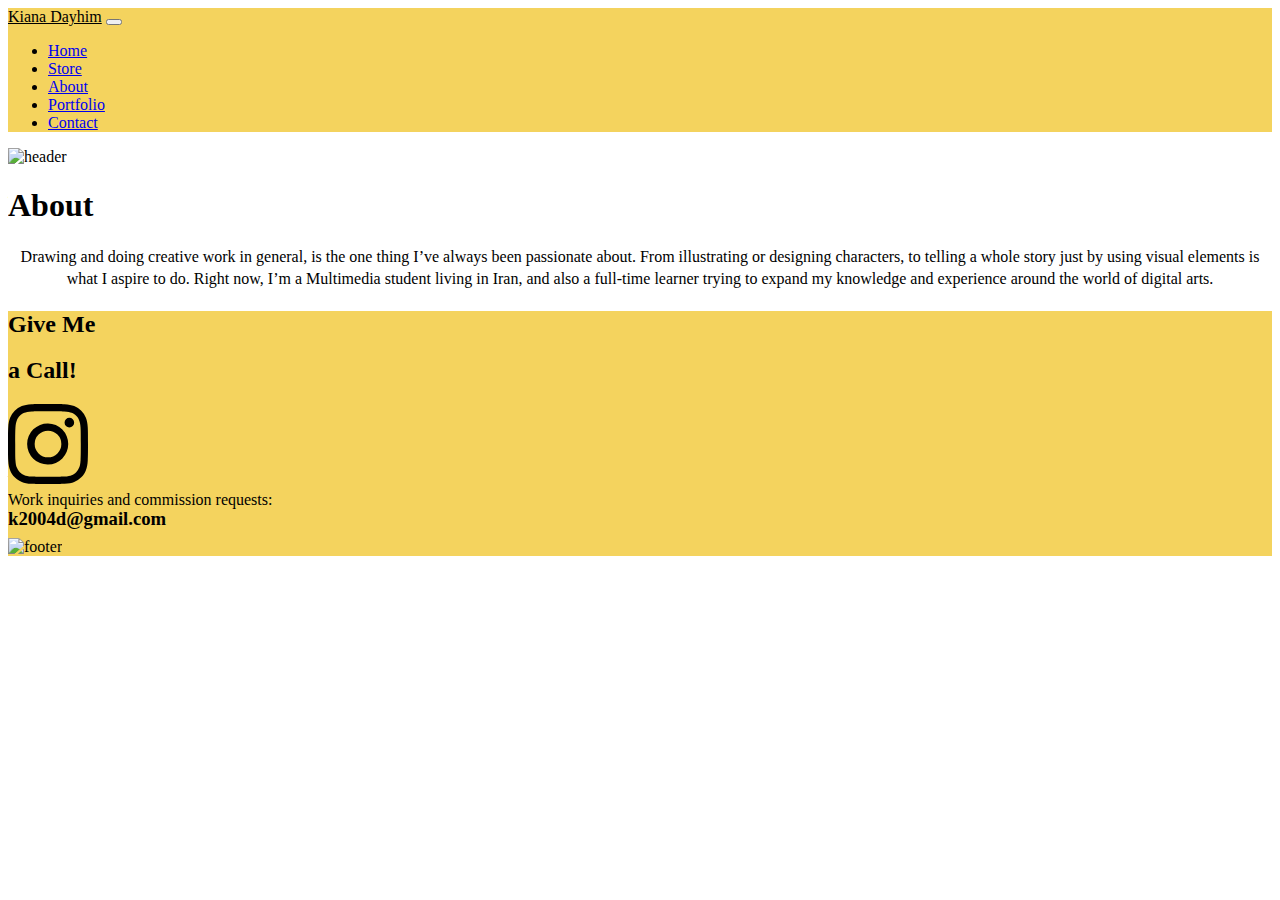
==== about.html @ 242da96f "Store, About, and Home pages" ====
<html lang="en">

<head>
    <meta charset="UTF-8">
    <meta name="viewport" content="width=device-width, initial-scale=1.0">
    <title>About</title>

    <link href="Bootstrap5-3.css" rel="stylesheet">
    <link rel="preconnect" href="https://fonts.googleapis.com">
    <link rel="preconnect" href="https://fonts.gstatic.com" crossorigin>
    <link href="https://fonts.googleapis.com/css2?family=Henny+Penny&display=swap" rel="stylesheet">
    <link rel="stylesheet" href="style.css">
</head>

<header>
    <nav class="navbar navbar-expand-lg">
        <div class="container">
            <a class="navbar-brand fw-bold" href="#">Kiana Dayhim</a>
            <button class="navbar-toggler" type="button" data-bs-toggle="collapse"
                data-bs-target="#navbarSupportedContent" aria-controls="navbarSupportedContent" aria-expanded="false"
                aria-label="Toggle navigation">
                <span class="navbar-toggler-icon"></span>
            </button>
            <div class="collapse navbar-collapse" id="navbarSupportedContent">
                <ul class="navbar-nav ms-auto mb-2 mb-lg-0">
                    <li class="nav-item">
                        <a class="nav-link" aria-current="page" href="index.html">Home</a>
                    </li>
                    <li class="nav-item">
                        <a class="nav-link" href="store.html">Store</a>
                    </li>
                    <li class="nav-item">
                        <a class="nav-link fs-5 fw-bold active" href="about.html">About</a>
                    </li>
                    <li class="nav-item">
                        <a class="nav-link" href="portfolio.html">Portfolio</a>
                    </li>
                    <li class="nav-item">
                        <a class="nav-link" href="contact.html">Contact</a>
                    </li>
                </ul>
            </div>
        </div>
    </nav>
</header>

<body>
    <div class="container pt-5">
        <div class="col-12 col-lg-10 mx-auto">
            <img src="pics/about/AboutPicture.png" alt="header" class="img-fluid" />
        </div>
        <div class="col-12 col-lg-8 mx-auto mb-4 mt-4 text-center">
            <h1 class="display-4 fw-bold">About</h1>
             <p class="lead pb-5 pt-1" style="line-height: 1.4; text-align: center;">
                Drawing and doing creative work in general, is the one thing I’ve always been passionate about. From illustrating or designing characters, to telling a whole story just by using visual elements is what I aspire to do. Right now, I’m a Multimedia student living in Iran, and also a full-time learner trying to expand my knowledge and experience around the world of digital arts. 
            </p>
        </div>
    </div>

    <footer class="footer">
        <div class="container pt-4">
            <div class="row">
                <!-- title and logos -->
            <div class="col-12 col-lg-6 d-flex flex-column justify-content-evenly gap-4">
                <div class="col-12 col-lg-6">
                    <h2 class="display-4 fw-bold">Give Me</h2>
                    <h2 class="display-4 fw-bold">a Call!</h2>
                </div>

                <!-- down part -->
                <div class="d-flex flex-column gap-4">
                    <div class="row d-flex gap-1 align-items-center">
                        <!-- Behnace -->
                        <script src="https://unpkg.com/@dotlottie/player-component@2.7.12/dist/dotlottie-player.mjs" type="module"></script>
                        <dotlottie-player src="https://lottie.host/b8a66567-55cc-475c-ae41-93849db444a5/aBhq0CaNK7.lottie" background="transparent" speed="0.5" style="width: 100px; height: 100px" loop autoplay></dotlottie-player>
                        <!-- linkedin -->
                        <script src="https://unpkg.com/@dotlottie/player-component@2.7.12/dist/dotlottie-player.mjs" type="module"></script>
                        <dotlottie-player src="https://lottie.host/53664da2-1240-49eb-b3ec-7bb57c32bf92/sxEuGHXUP1.lottie" background="transparent" speed="0.5" style="width: 100px; height: 100px" loop autoplay></dotlottie-player>
                        <!-- Instagram -->
                        <svg xmlns="http://www.w3.org/2000/svg"
                        class="bi bi-instagram" 
                        viewBox="0 0 16 16" 
                        fill="currentColor" 
                        style="width: 80px; height: 80px;">
                            <path d="M8 0C5.829 0 5.556.01 4.703.048 3.85.088 3.269.222 2.76.42a3.9 3.9 0 0 0-1.417.923A3.9 3.9 0 0 0 .42 2.76C.222 3.268.087 3.85.048 4.7.01 5.555 0 5.827 0 8.001c0 2.172.01 2.444.048 3.297.04.852.174 1.433.372 1.942.205.526.478.972.923 1.417.444.445.89.719 1.416.923.51.198 1.09.333 1.942.372C5.555 15.99 5.827 16 8 16s2.444-.01 3.298-.048c.851-.04 1.434-.174 1.943-.372a3.9 3.9 0 0 0 1.416-.923c.445-.445.718-.891.923-1.417.197-.509.332-1.09.372-1.942C15.99 10.445 16 10.173 16 8s-.01-2.445-.048-3.299c-.04-.851-.175-1.433-.372-1.941a3.9 3.9 0 0 0-.923-1.417A3.9 3.9 0 0 0 13.24.42c-.51-.198-1.092-.333-1.943-.372C10.443.01 10.172 0 7.998 0zm-.717 1.442h.718c2.136 0 2.389.007 3.232.046.78.035 1.204.166 1.486.275.373.145.64.319.92.599s.453.546.598.92c.11.281.24.705.275 1.485.039.843.047 1.096.047 3.231s-.008 2.389-.047 3.232c-.035.78-.166 1.203-.275 1.485a2.5 2.5 0 0 1-.599.919c-.28.28-.546.453-.92.598-.28.11-.704.24-1.485.276-.843.038-1.096.047-3.232.047s-2.39-.009-3.233-.047c-.78-.036-1.203-.166-1.485-.276a2.5 2.5 0 0 1-.92-.598 2.5 2.5 0 0 1-.6-.92c-.109-.281-.24-.705-.275-1.485-.038-.843-.046-1.096-.046-3.233s.008-2.388.046-3.231c.036-.78.166-1.204.276-1.486.145-.373.319-.64.599-.92s.546-.453.92-.598c.282-.11.705-.24 1.485-.276.738-.034 1.024-.044 2.515-.045zm4.988 1.328a.96.96 0 1 0 0 1.92.96.96 0 0 0 0-1.92m-4.27 1.122a4.109 4.109 0 1 0 0 8.217 4.109 4.109 0 0 0 0-8.217m0 1.441a2.667 2.667 0 1 1 0 5.334 2.667 2.667 0 0 1 0-5.334"/>
                        </svg>
                    </div>

                    <!-- email -->
                    <div class="container"; style= "line-height: 0;">
                        <p> Work inquiries and commission requests:</p>
                        <h3 style="fw-bold"> k2004d@gmail.com </h3>
                    </div>    
                </div>    
            </div> 

            <!-- footer image -->
            <div class="col-12 col-lg-6">
                <img src="pics/footer.png" alt="footer" class="img-fluid" />
            </div>
            </div>
        </div>
    </footer>


    <script src="Bootstrap5-3.js"></script>
    <script type="module" src="https://unpkg.com/ionicons@7.1.0/dist/ionicons/ionicons.esm.js"></script>
    <script nomodule src="https://unpkg.com/ionicons@7.1.0/dist/ionicons/ionicons.js"></script>     
</body>
---- style.css ----
.navbar {
    background-color: #F4D35E;
}

.navbar-brand,
.text-primary {
    color: #000000 !important;
}

header {
    background-color: #ffffff;
}

footer {
    background-color: #F4D35E;
}

h5 {
    font-size: 14px;
}

.btn-custom {
    background-color: #30C2FF;
    color: white;
    border: none;
    padding-left: 80px;
    padding-right: 80px;
    border-radius: 20px;
}

.card {
    padding-bottom: 5pt;
    box-shadow: 0px 4px 8px rgba(0, 0, 0, 0.2);
}
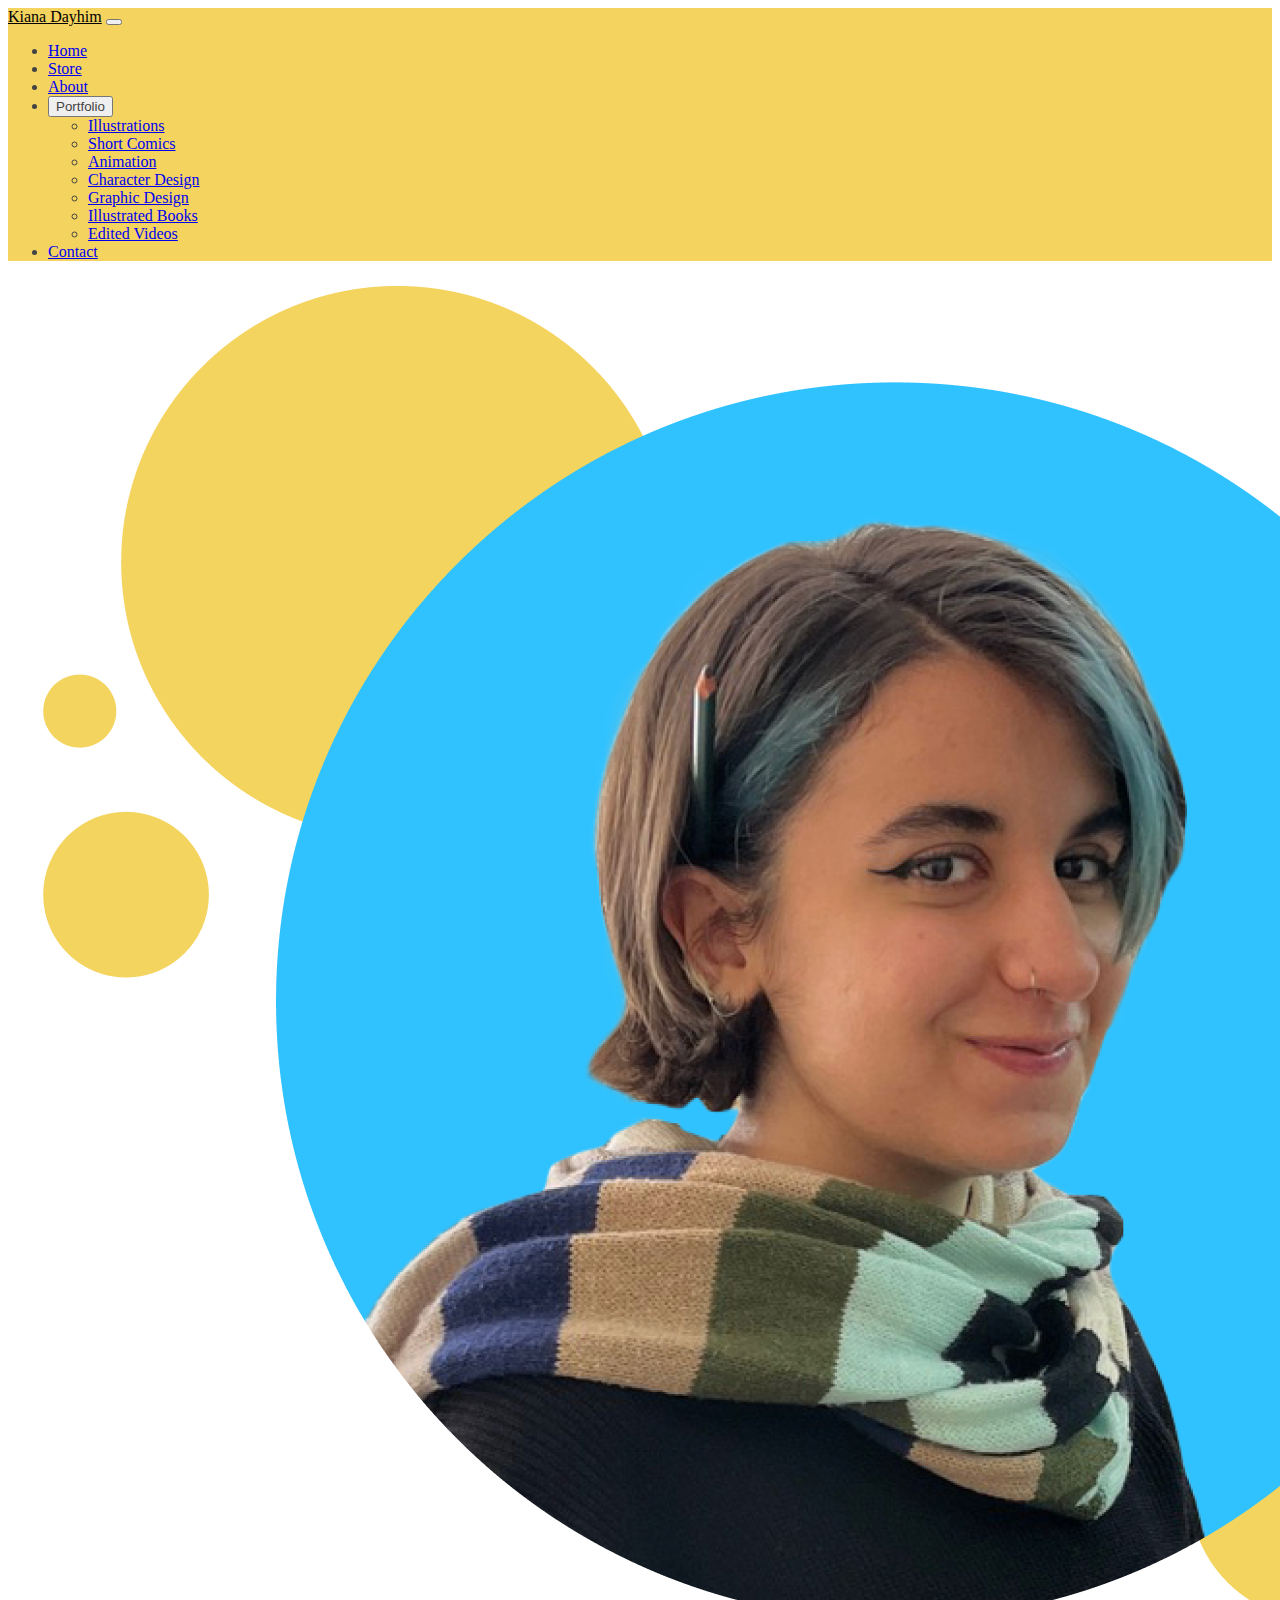
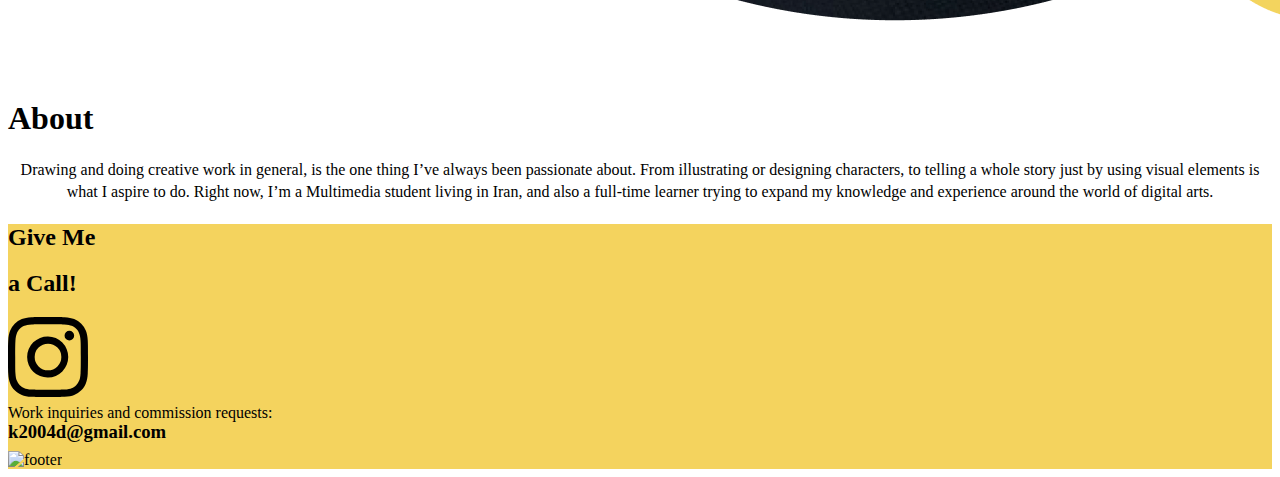
==== commit 27eb7091: "added some components / fixed the issues" ====
--- a/about.html
+++ b/about.html
@@ -32,9 +32,25 @@
                     <li class="nav-item">
                         <a class="nav-link fs-5 fw-bold active" href="about.html">About</a>
                     </li>
+                    
+                    <!-- dropdown -->
                     <li class="nav-item">
-                        <a class="nav-link" href="portfolio.html">Portfolio</a>
-                    </li>
+                        <div class="dropdown">
+                            <button class="btn btn-dropdown dropdown-toggle" type="button" data-bs-toggle="dropdown" aria-expanded="false">
+                            Portfolio
+                            </button>
+                            <ul class="dropdown-menu">
+                            <li><a class="dropdown-item" href="illustrations.html">Illustrations</a></li>
+                            <li><a class="dropdown-item" href="comics.html">Short Comics</a></li>
+                            <li><a class="dropdown-item" href="#">Animation</a></li>
+                            <li><a class="dropdown-item" href="#">Character Design</a></li>
+                            <li><a class="dropdown-item" href="#">Graphic Design</a></li>
+                            <li><a class="dropdown-item" href="illuBooks.html">Illustrated Books</a></li>
+                            <li><a class="dropdown-item" href="#">Edited Videos</a></li>
+                            </ul>
+                        </div>
+                    </li> 
+                    
                     <li class="nav-item">
                         <a class="nav-link" href="contact.html">Contact</a>
                     </li>
@@ -47,7 +63,7 @@
 <body>
     <div class="container pt-5">
         <div class="col-12 col-lg-10 mx-auto">
-            <img src="pics/about/AboutPicture.png" alt="header" class="img-fluid" />
+            <img src="AboutPicture.png" alt="header" class="img-fluid" />
         </div>
         <div class="col-12 col-lg-8 mx-auto mb-4 mt-4 text-center">
             <h1 class="display-4 fw-bold">About</h1>
@@ -96,7 +112,7 @@
 
             <!-- footer image -->
             <div class="col-12 col-lg-6">
-                <img src="pics/footer.png" alt="footer" class="img-fluid" />
+                <img src="footer.png" alt="footer" class="img-fluid" />
             </div>
             </div>
         </div>
--- a/style.css
+++ b/style.css
@@ -31,4 +31,30 @@
 .card {
     padding-bottom: 5pt;
     box-shadow: 0px 4px 8px rgba(0, 0, 0, 0.2);
+}
+
+.nav-item {
+    color: #434343;
+}
+
+.btn-dropdown {
+    color: #434343;
+}
+
+.btn-MyCart {
+    background-color: #30C2FF;
+    color: white;
+    border: none;
+    padding-left: 20px;
+    padding-right: 20px;
+    border-radius: 20px;
+}
+
+.btn-closing {
+    background-color: none;
+    color: rgb(0, 0, 0);
+    border-color: #000000;
+    padding-left: 20px;
+    padding-right: 20x;
+    border-radius: 20px;
 }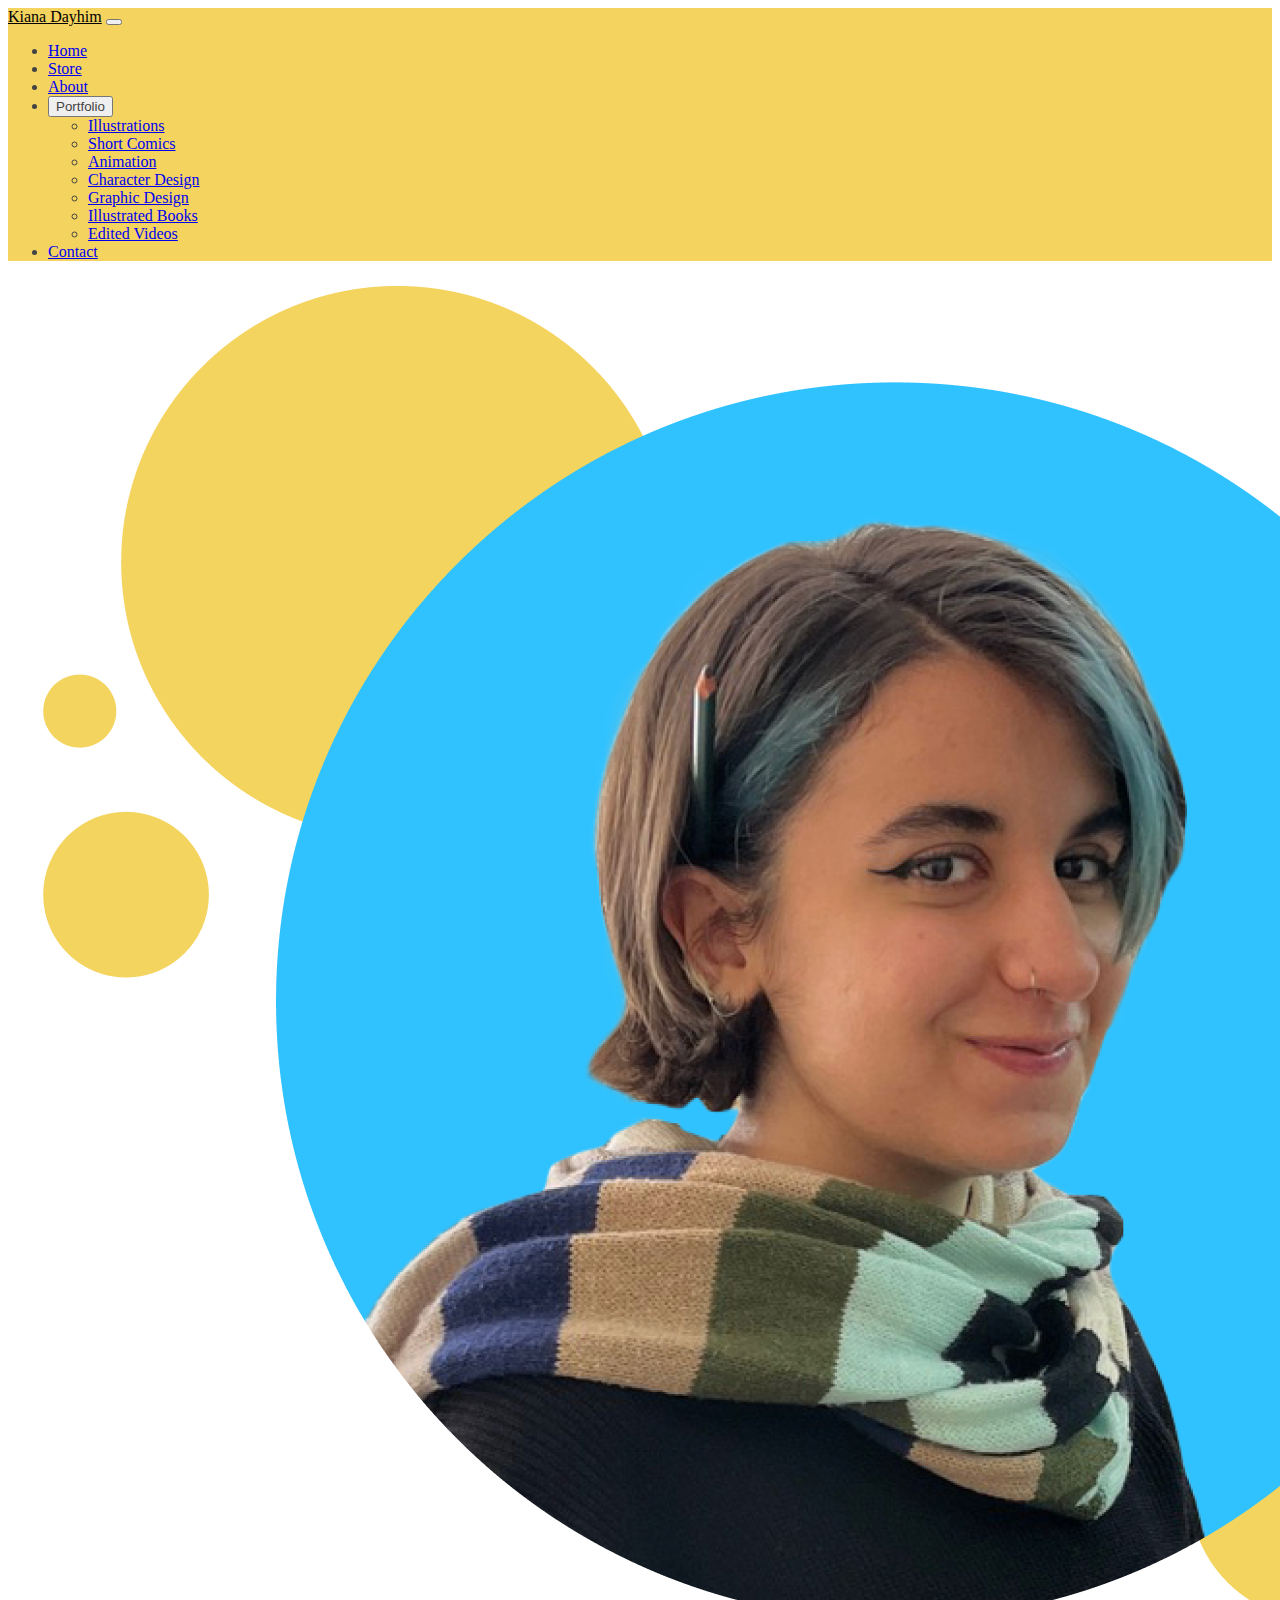
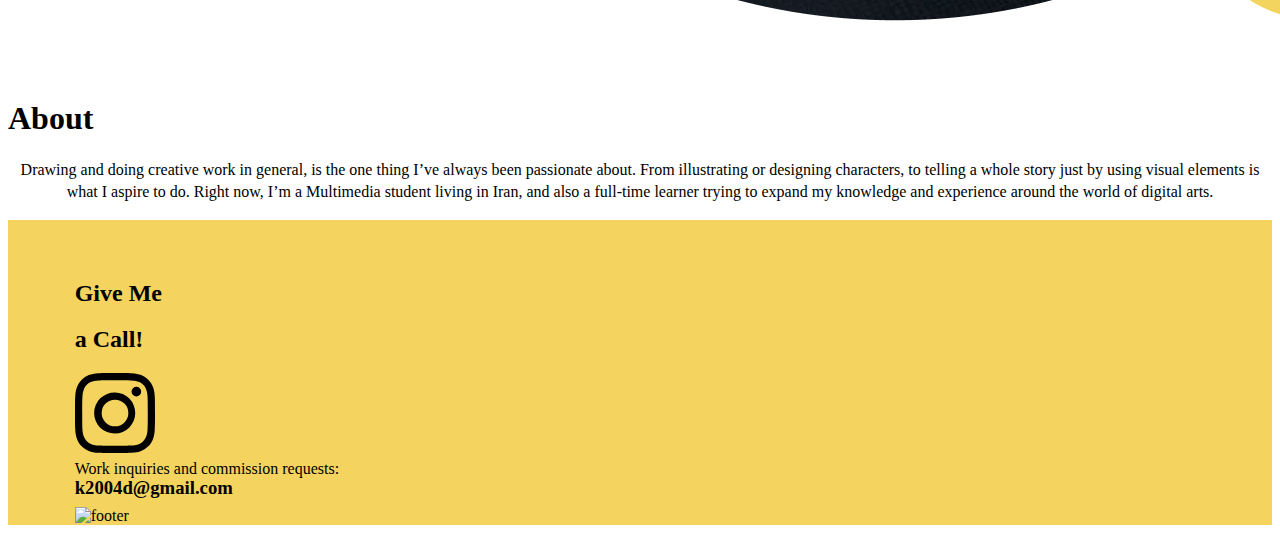
==== commit 88bbee25: "final touches + fixing issues" ====
--- a/about.html
+++ b/about.html
@@ -73,7 +73,7 @@
         </div>
     </div>
 
-    <footer class="footer">
+    <footer class="footer mt-4">
         <div class="container pt-4">
             <div class="row">
                 <!-- title and logos -->
@@ -105,7 +105,7 @@
                     <!-- email -->
                     <div class="container"; style= "line-height: 0;">
                         <p> Work inquiries and commission requests:</p>
-                        <h3 style="fw-bold"> k2004d@gmail.com </h3>
+                        <h3 class="fw-bold"> k2004d@gmail.com </h3>
                     </div>    
                 </div>    
             </div> 
@@ -119,6 +119,9 @@
     </footer>
 
 
+    <script src="https://unpkg.com/@dotlottie/player-component@2.7.12/dist/dotlottie-player.mjs" type="module"></script>
+    <script src="https://unpkg.com/@dotlottie/player-component@2.7.12/dist/dotlottie-player.mjs" type="module"></script>
+
     <script src="Bootstrap5-3.js"></script>
     <script type="module" src="https://unpkg.com/ionicons@7.1.0/dist/ionicons/ionicons.esm.js"></script>
     <script nomodule src="https://unpkg.com/ionicons@7.1.0/dist/ionicons/ionicons.js"></script>     
--- a/style.css
+++ b/style.css
@@ -13,6 +13,9 @@
 
 footer {
     background-color: #F4D35E;
+    padding-right: 30pt;
+    padding-left: 50pt;
+    padding-top: 30pt;
 }
 
 h5 {
@@ -57,4 +60,32 @@
     padding-left: 20px;
     padding-right: 20x;
     border-radius: 20px;
+}
+
+.btn-proceed {
+    background-color: #30C2FF;
+    color: white;
+    border: none;
+    padding-left: 70px;
+    padding-right: 70px;
+    border-radius: 30px;
+    padding-top: 10px;
+    padding-bottom: 10px;
+}
+
+.box-with-shadow{
+    background-color: #ffffff;
+    border-radius: 8pt;
+    box-shadow: 0px 4px 8px rgba(0, 0, 0, 0.2);
+}
+
+.btn-ReadHere {
+    background-color: #30C2FF;
+    color: white;
+    border: none;
+    padding-left: 70px;
+    padding-right: 70px;
+    border-radius: 30px;
+    padding-top: 10px;
+    padding-bottom: 10px;
 }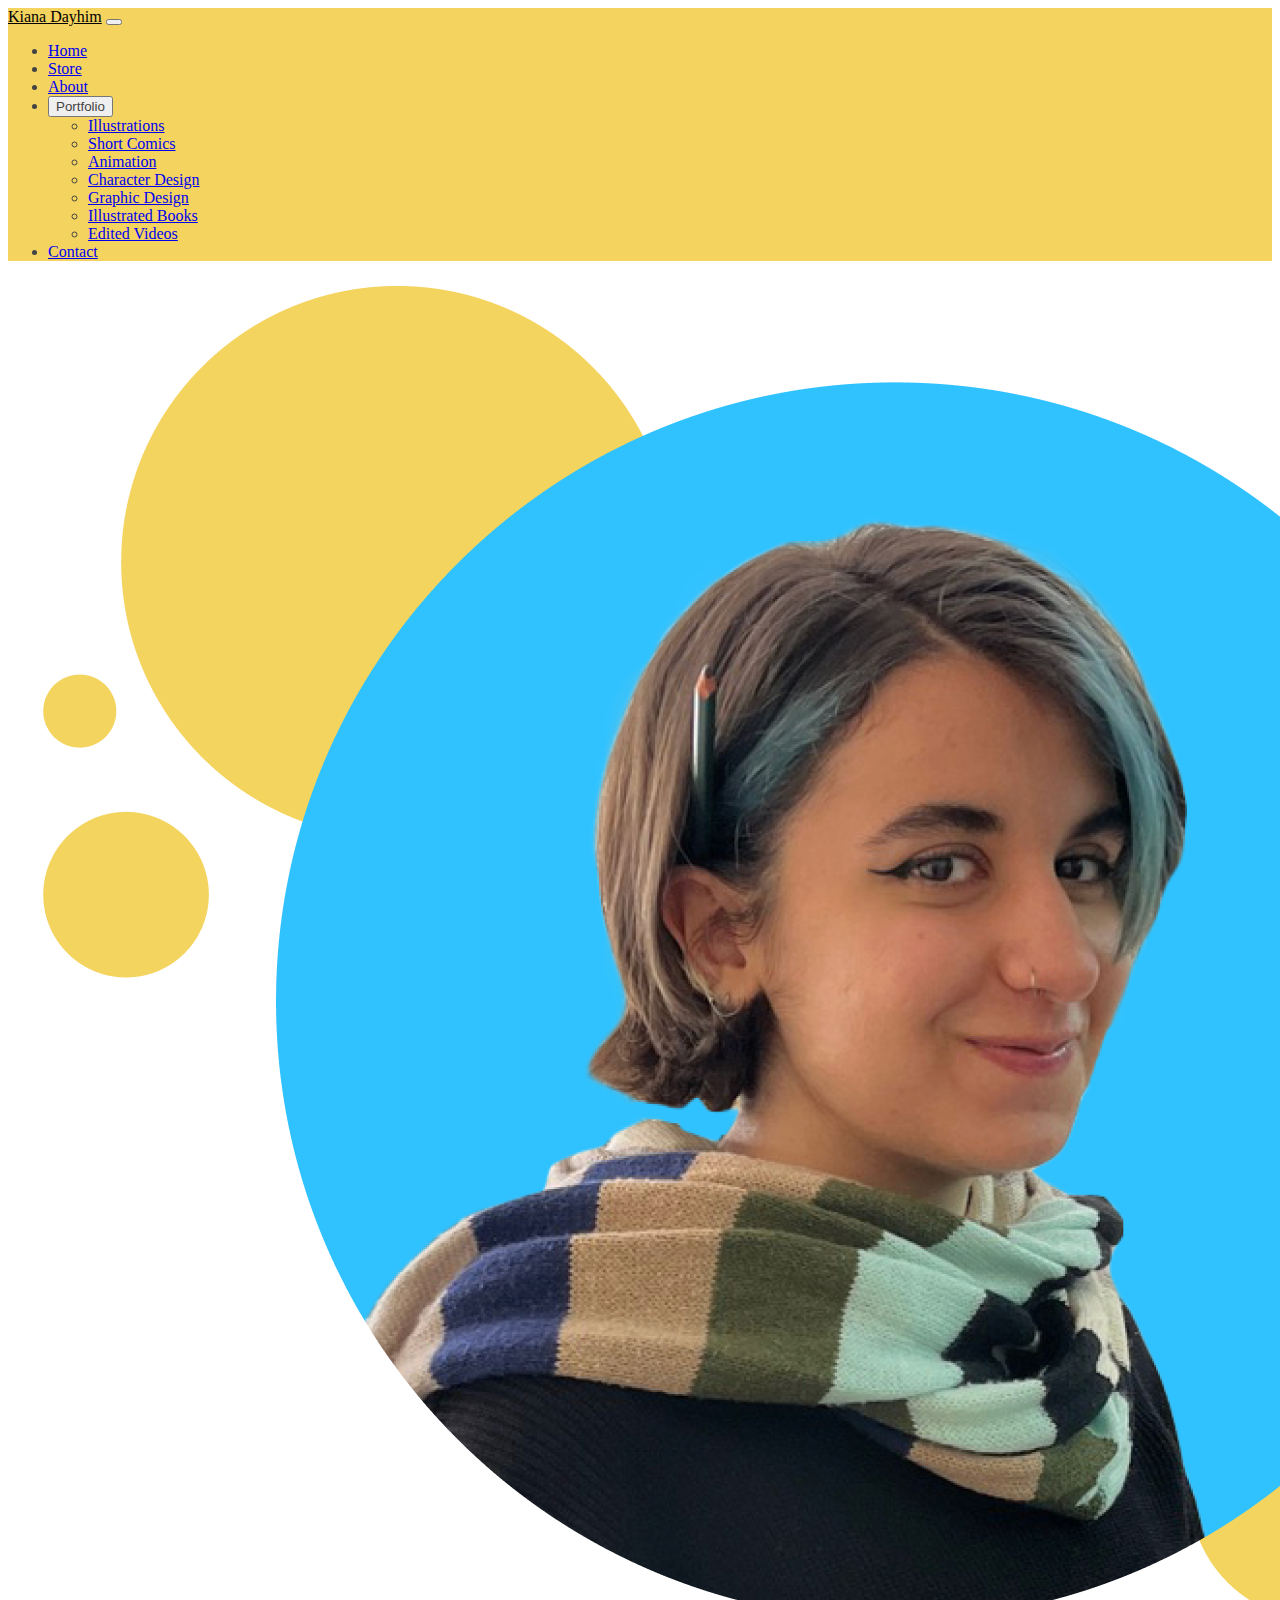
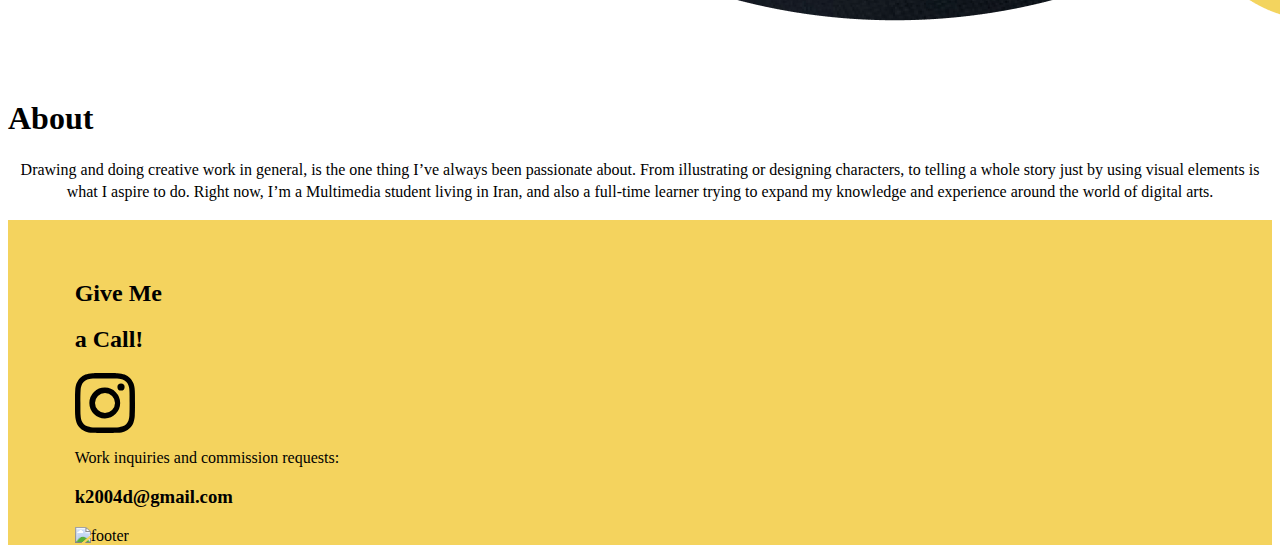
==== commit cb437e0d: "fixed the final layout and responsive issues." ====
--- a/about.html
+++ b/about.html
@@ -74,49 +74,52 @@
     </div>
 
     <footer class="footer mt-4">
-        <div class="container pt-4">
+        <section class="container">
             <div class="row">
-                <!-- title and logos -->
-            <div class="col-12 col-lg-6 d-flex flex-column justify-content-evenly gap-4">
-                <div class="col-12 col-lg-6">
+                <div class="col-12 col-lg-6 d-flex flex-column gap-3 mt-2">
+                    <!-- title and logos -->
                     <h2 class="display-4 fw-bold">Give Me</h2>
                     <h2 class="display-4 fw-bold">a Call!</h2>
+
+                    <!-- down part -->
+                    <div class="d-flex flex-column gap-4 mt-5">
+                        <div class="row d-flex gap-1 align-items-center">
+                            <!-- Behnace -->
+                            <script src="https://unpkg.com/@dotlottie/player-component@2.7.12/dist/dotlottie-player.mjs"
+                                type="module"></script>
+                            <dotlottie-player
+                                src="https://lottie.host/b8a66567-55cc-475c-ae41-93849db444a5/aBhq0CaNK7.lottie"
+                                background="transparent" speed="0.5" style="width: 80px; height: 80px" loop
+                                autoplay></dotlottie-player>
+                            <!-- linkedin -->
+                            <script src="https://unpkg.com/@dotlottie/player-component@2.7.12/dist/dotlottie-player.mjs"
+                                type="module"></script>
+                            <dotlottie-player
+                                src="https://lottie.host/53664da2-1240-49eb-b3ec-7bb57c32bf92/sxEuGHXUP1.lottie"
+                                background="transparent" speed="0.5" style="width: 80px; height: 80px" loop
+                                autoplay></dotlottie-player>
+                            <!-- Instagram -->
+                            <svg xmlns="http://www.w3.org/2000/svg" class="bi bi-instagram" viewBox="0 0 16 16"
+                                fill="currentColor" style="width: 60px; height: 60px;">
+                                <path
+                                    d="M8 0C5.829 0 5.556.01 4.703.048 3.85.088 3.269.222 2.76.42a3.9 3.9 0 0 0-1.417.923A3.9 3.9 0 0 0 .42 2.76C.222 3.268.087 3.85.048 4.7.01 5.555 0 5.827 0 8.001c0 2.172.01 2.444.048 3.297.04.852.174 1.433.372 1.942.205.526.478.972.923 1.417.444.445.89.719 1.416.923.51.198 1.09.333 1.942.372C5.555 15.99 5.827 16 8 16s2.444-.01 3.298-.048c.851-.04 1.434-.174 1.943-.372a3.9 3.9 0 0 0 1.416-.923c.445-.445.718-.891.923-1.417.197-.509.332-1.09.372-1.942C15.99 10.445 16 10.173 16 8s-.01-2.445-.048-3.299c-.04-.851-.175-1.433-.372-1.941a3.9 3.9 0 0 0-.923-1.417A3.9 3.9 0 0 0 13.24.42c-.51-.198-1.092-.333-1.943-.372C10.443.01 10.172 0 7.998 0zm-.717 1.442h.718c2.136 0 2.389.007 3.232.046.78.035 1.204.166 1.486.275.373.145.64.319.92.599s.453.546.598.92c.11.281.24.705.275 1.485.039.843.047 1.096.047 3.231s-.008 2.389-.047 3.232c-.035.78-.166 1.203-.275 1.485a2.5 2.5 0 0 1-.599.919c-.28.28-.546.453-.92.598-.28.11-.704.24-1.485.276-.843.038-1.096.047-3.232.047s-2.39-.009-3.233-.047c-.78-.036-1.203-.166-1.485-.276a2.5 2.5 0 0 1-.92-.598 2.5 2.5 0 0 1-.6-.92c-.109-.281-.24-.705-.275-1.485-.038-.843-.046-1.096-.046-3.233s.008-2.388.046-3.231c.036-.78.166-1.204.276-1.486.145-.373.319-.64.599-.92s.546-.453.92-.598c.282-.11.705-.24 1.485-.276.738-.034 1.024-.044 2.515-.045zm4.988 1.328a.96.96 0 1 0 0 1.92.96.96 0 0 0 0-1.92m-4.27 1.122a4.109 4.109 0 1 0 0 8.217 4.109 4.109 0 0 0 0-8.217m0 1.441a2.667 2.667 0 1 1 0 5.334 2.667 2.667 0 0 1 0-5.334" />
+                            </svg>
+                        </div>
+
+                        <!-- email -->
+                        <div class="container">
+                            <p> Work inquiries and commission requests:</p>
+                            <h3 class="fw-bold"> k2004d@gmail.com </h3>
+                        </div>
+                    </div>
                 </div>
+                <div class="col-12 col-lg-6">
+                    <img src="footer.png" alt="footer" class="img-fluid" />
+                </div>
+            </div> 
+        </section>
+    </footer>
 
-                <!-- down part -->
-                <div class="d-flex flex-column gap-4">
-                    <div class="row d-flex gap-1 align-items-center">
-                        <!-- Behnace -->
-                        <script src="https://unpkg.com/@dotlottie/player-component@2.7.12/dist/dotlottie-player.mjs" type="module"></script>
-                        <dotlottie-player src="https://lottie.host/b8a66567-55cc-475c-ae41-93849db444a5/aBhq0CaNK7.lottie" background="transparent" speed="0.5" style="width: 100px; height: 100px" loop autoplay></dotlottie-player>
-                        <!-- linkedin -->
-                        <script src="https://unpkg.com/@dotlottie/player-component@2.7.12/dist/dotlottie-player.mjs" type="module"></script>
-                        <dotlottie-player src="https://lottie.host/53664da2-1240-49eb-b3ec-7bb57c32bf92/sxEuGHXUP1.lottie" background="transparent" speed="0.5" style="width: 100px; height: 100px" loop autoplay></dotlottie-player>
-                        <!-- Instagram -->
-                        <svg xmlns="http://www.w3.org/2000/svg"
-                        class="bi bi-instagram" 
-                        viewBox="0 0 16 16" 
-                        fill="currentColor" 
-                        style="width: 80px; height: 80px;">
-                            <path d="M8 0C5.829 0 5.556.01 4.703.048 3.85.088 3.269.222 2.76.42a3.9 3.9 0 0 0-1.417.923A3.9 3.9 0 0 0 .42 2.76C.222 3.268.087 3.85.048 4.7.01 5.555 0 5.827 0 8.001c0 2.172.01 2.444.048 3.297.04.852.174 1.433.372 1.942.205.526.478.972.923 1.417.444.445.89.719 1.416.923.51.198 1.09.333 1.942.372C5.555 15.99 5.827 16 8 16s2.444-.01 3.298-.048c.851-.04 1.434-.174 1.943-.372a3.9 3.9 0 0 0 1.416-.923c.445-.445.718-.891.923-1.417.197-.509.332-1.09.372-1.942C15.99 10.445 16 10.173 16 8s-.01-2.445-.048-3.299c-.04-.851-.175-1.433-.372-1.941a3.9 3.9 0 0 0-.923-1.417A3.9 3.9 0 0 0 13.24.42c-.51-.198-1.092-.333-1.943-.372C10.443.01 10.172 0 7.998 0zm-.717 1.442h.718c2.136 0 2.389.007 3.232.046.78.035 1.204.166 1.486.275.373.145.64.319.92.599s.453.546.598.92c.11.281.24.705.275 1.485.039.843.047 1.096.047 3.231s-.008 2.389-.047 3.232c-.035.78-.166 1.203-.275 1.485a2.5 2.5 0 0 1-.599.919c-.28.28-.546.453-.92.598-.28.11-.704.24-1.485.276-.843.038-1.096.047-3.232.047s-2.39-.009-3.233-.047c-.78-.036-1.203-.166-1.485-.276a2.5 2.5 0 0 1-.92-.598 2.5 2.5 0 0 1-.6-.92c-.109-.281-.24-.705-.275-1.485-.038-.843-.046-1.096-.046-3.233s.008-2.388.046-3.231c.036-.78.166-1.204.276-1.486.145-.373.319-.64.599-.92s.546-.453.92-.598c.282-.11.705-.24 1.485-.276.738-.034 1.024-.044 2.515-.045zm4.988 1.328a.96.96 0 1 0 0 1.92.96.96 0 0 0 0-1.92m-4.27 1.122a4.109 4.109 0 1 0 0 8.217 4.109 4.109 0 0 0 0-8.217m0 1.441a2.667 2.667 0 1 1 0 5.334 2.667 2.667 0 0 1 0-5.334"/>
-                        </svg>
-                    </div>
-
-                    <!-- email -->
-                    <div class="container"; style= "line-height: 0;">
-                        <p> Work inquiries and commission requests:</p>
-                        <h3 class="fw-bold"> k2004d@gmail.com </h3>
-                    </div>    
-                </div>    
-            </div> 
-
-            <!-- footer image -->
-            <div class="col-12 col-lg-6">
-                <img src="footer.png" alt="footer" class="img-fluid" />
-            </div>
-            </div>
-        </div>
-    </footer>
 
 
     <script src="https://unpkg.com/@dotlottie/player-component@2.7.12/dist/dotlottie-player.mjs" type="module"></script>
